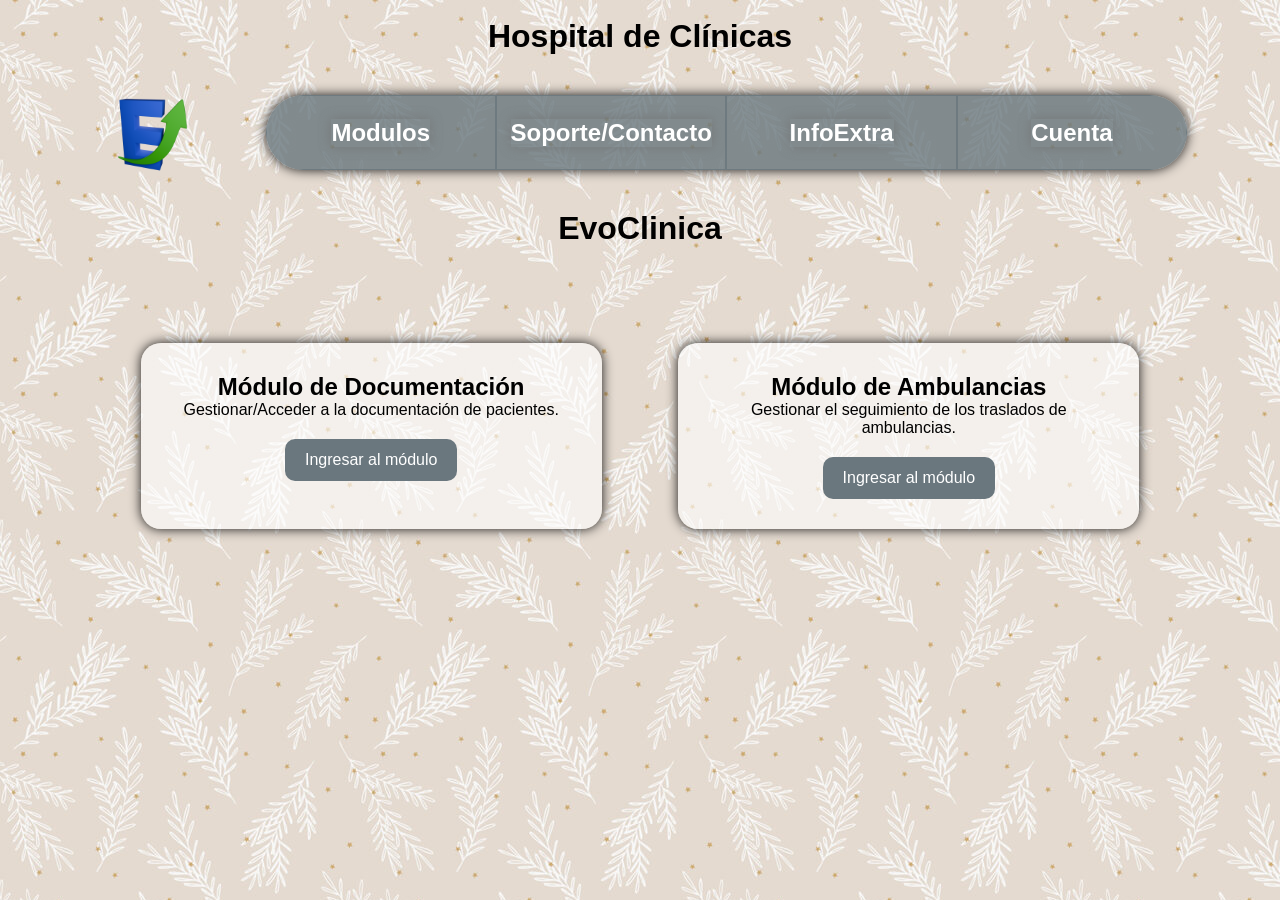
==== codigo/index.html @ e300e278 "actualización completa" ====
<!DOCTYPE html>
<html lang="es">
<head>
<meta charset="UTF-8">
<title>EvoClinica</title>
<link rel="stylesheet" href="estilos.css">
</head>
<body>
    <br><h1>Hospital de Clínicas</h1>

    <div class="flex">

    <div class="logo">
        <img src="/imagenes/logo.png">
    </div>

    <div class="contenedor">

        <section class="caja">
            <h2><a href="index.html">Modulos</h2></a>
        </section>

        <section class="caja">
            <h2><a href="contacto.html">Soporte/Contacto</h2></a>
        </section>

        <section class="caja">
            <h2><a href="info_extra.html">InfoExtra</h2></a>
        </section>

        <section class="caja">
            <h2><a href="cuenta.html">Cuenta</a></h2>
        </section>
    </div> <BR>
    </div>
     <!--  Codigo de la pagina  -->


    <header>
    <h1 align="center">EvoClinica</h1>
    </header><br><br>

<div class="modulos">
    <section class="modulo">
    <h2>Módulo de Documentación</h2>
    <p>Gestionar/Acceder a la documentación de pacientes.</p>
    <a class="boton" href="documentacion.html">Ingresar al módulo</a>
    </section>

    <section class="modulo">
    <h2>Módulo de Ambulancias</h2>
    <p>Gestionar el seguimiento de los traslados de ambulancias.</p>
    <a class="boton" href="ambulancias.html">Ingresar al módulo</a>
    </section>

</div>
</body>
</html>
---- codigo/estilos.css ----
*{
    margin: 0;
    padding: 0;
    box-sizing: border-box;
}

body{
    font-family: Arial, sans-serif;
    margin: 0;
    background-image: url("../imagenes/fondo.png");
    background-repeat: repeat;
    background-size: auto;
}

h1{
    text-align: center;
}

.flex{
    display: flex;
    align-items: center;
    width: 90%;
    margin: 20px auto;
}

.logo{
    width: 15%;
    display: flex;
    justify-content: center;
    align-items: center;
}

.logo img{
    width: 90px;
}

.caja{
    width: 25%;
    height: 75px;
    display: flex;
    justify-content: center;
    align-items: center;
    border: 1px solid rgb(106, 119, 126, 0.8);
}

.contenedor{
    display: flex;
    justify-content: space-around;
    align-items: center;
    width: 80%;
    margin: 20px auto;
    background-color: rgb(106, 119, 126, 0.8);
    border-radius: 50px;
    overflow: hidden;
        box-shadow: 0 0 12px rgba(0,0,0,.9);
}

.caja{
    width: 25%;
    height: 75px;
    display: flex;
    justify-content: center;
    align-items: center;
}

.caja a{
    color: white;
    text-decoration: none;
    font-weight: bold;
    width: 100%;
    height: 100%;
    display: flex;
    justify-content: center;
    align-items: center;
    box-shadow: 0 0 12px rgba(112, 112, 112, 0.7);
}

.caja:hover{
    background-color: #4c5458;
}

.modulos{
    width: 90%;
    margin: 60px auto;
    display: flex;
    justify-content: space-evenly;
}

.modulo{
    width: 40%;
    background-color: rgba(255, 255, 255, 0.6);
    border-radius: 20px;
    padding: 30px;
    text-align: center;
    box-shadow: 0 0 12px rgba(0,0,0,.9);
}

.boton{
    display: inline-block;
    margin-top: 20px;
    padding: 12px 20px;
    background-color: rgb(106, 119, 126);
    color: white;
    text-decoration: none;
    border-radius: 10px;
}

.boton:hover{
    background-color: #484f53;
}

/* grid */

.formulario{
    width: 50%;
    margin: 45px auto;
    padding: 30px;
    background-color: rgba(255, 255, 255, 0.6);
    border-radius: 20px;
    box-shadow: 0 0 12px rgba(0,0,0,.9);
}

.consultas{
    display: grid;
    grid-template-columns: 1fr 1fr;
    gap: 15px;
    margin-top: 20px;
}

.consultas label{
    margin-bottom: 8px;
    font-weight: bold;
}

.consultas input,
.consultas textarea{
    width: 100%;
    padding: 10px;
    border: 1px solid #bdbdbd;
    border-radius: 10px;
    font-size: 15px;
        resize: none;
                box-shadow: 0 0 12px rgba(0,0,0,.2);

}

.ancho{
    grid-column: 1 / 3;
}

.consultas button{
    padding: 12px;
    width: 180px;
    border: none;
    border-radius: 20px;
    background-color: #bdbdbd;
    color: rgb(0, 0, 0);
    font-size: 16px;
    cursor: pointer;
        box-shadow: 0 0 12px rgba(0,0,0,.9);
}

.consultas button:hover{
    background-color: #505050;
}

/* pagina de inicio de sesion */

.login{
    width: 400px;
    margin: 70px auto;
    padding: 30px;
    background-color: rgba(255,255,255,0.5);
    border-radius: 20px;
    box-shadow: 0 0 10px rgba(0,0,0,0.6);
}

.login h2{
    text-align: center;
    margin-bottom: 25px;
}

.login form{
    display: flex;
    flex-direction: column;
}

.login label{
    margin-top: 15px;
    margin-bottom: 5px;
    font-weight: bold;
}

.login input{
    padding: 10px;
    border: 1px solid #bdbdbd;
    border-radius: 10px;
    font-size: 15px;
        box-shadow: 0 0 10px rgba(0,0,0,0.5);
}
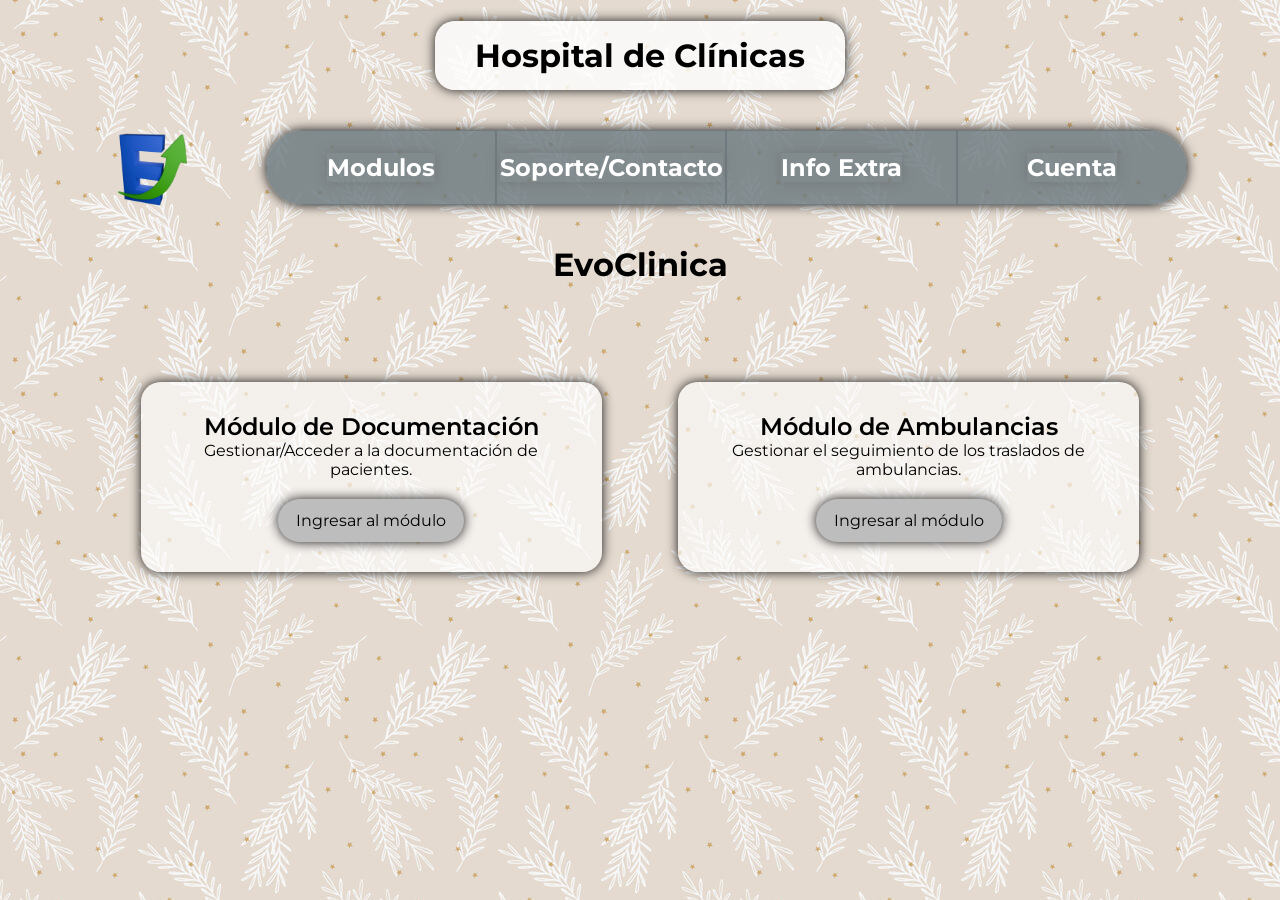
==== commit b4a86031: "Add files via upload" ====
--- a/codigo/index.html
+++ b/codigo/index.html
@@ -1,58 +1,64 @@
-<!DOCTYPE html>
-<html lang="es">
-<head>
-<meta charset="UTF-8">
-<title>EvoClinica</title>
-<link rel="stylesheet" href="estilos.css">
-</head>
-<body>
-    <br><h1>Hospital de Clínicas</h1>
-
-    <div class="flex">
-
-    <div class="logo">
-        <img src="/imagenes/logo.png">
-    </div>
-
-    <div class="contenedor">
-
-        <section class="caja">
-            <h2><a href="index.html">Modulos</h2></a>
-        </section>
-
-        <section class="caja">
-            <h2><a href="contacto.html">Soporte/Contacto</h2></a>
-        </section>
-
-        <section class="caja">
-            <h2><a href="info_extra.html">InfoExtra</h2></a>
-        </section>
-
-        <section class="caja">
-            <h2><a href="cuenta.html">Cuenta</a></h2>
-        </section>
-    </div> <BR>
-    </div>
-     <!--  Codigo de la pagina  -->
-
-
-    <header>
-    <h1 align="center">EvoClinica</h1>
-    </header><br><br>
-
-<div class="modulos">
-    <section class="modulo">
-    <h2>Módulo de Documentación</h2>
-    <p>Gestionar/Acceder a la documentación de pacientes.</p>
-    <a class="boton" href="documentacion.html">Ingresar al módulo</a>
-    </section>
-
-    <section class="modulo">
-    <h2>Módulo de Ambulancias</h2>
-    <p>Gestionar el seguimiento de los traslados de ambulancias.</p>
-    <a class="boton" href="ambulancias.html">Ingresar al módulo</a>
-    </section>
-
-</div>
-</body>
+<!DOCTYPE html>
+<html lang="es">
+<head>
+<meta charset="UTF-8">
+<title>EvoClinica</title>
+
+<link rel="preconnect" href="https://fonts.googleapis.com">
+<link rel="preconnect" href="https://fonts.gstatic.com" crossorigin>
+<link href="https://fonts.googleapis.com/css2?family=Montserrat:ital,wght@0,100..900;1,100..900&display=swap" rel="stylesheet">
+
+<link rel="stylesheet" href="estilos.css">
+</head>
+<body>
+    <br><div class="titulopagina">
+<h1>Hospital de Clínicas</h1> </div>
+
+    <div class="flex">
+
+    <div class="logo">
+        <img src="/imagenes/logo.png">
+    </div>
+
+    <div class="contenedor">
+
+        <section class="caja">
+            <h2><a href="index.html">Modulos</h2></a>
+        </section>
+
+        <section class="caja">
+            <h2><a href="contacto.html">Soporte/Contacto</h2></a>
+        </section>
+
+        <section class="caja">
+            <h2><a href="info_extra.html">Info Extra</h2></a>
+        </section>
+
+        <section class="caja">
+            <h2><a href="cuenta.html">Cuenta</a></h2>
+        </section>
+    </div> <BR>
+    </div>
+     <!--  Codigo de la pagina  -->
+
+
+    <header>
+    <h1 align="center">EvoClinica</h1>
+    </header><br><br>
+
+<div class="modulos">
+    <section class="modulo">
+    <h2>Módulo de Documentación</h2>
+    <p>Gestionar/Acceder a la documentación de pacientes.</p>
+    <a class="boton" href="documentacion.html">Ingresar al módulo</a>
+    </section>
+
+    <section class="modulo">
+    <h2>Módulo de Ambulancias</h2>
+    <p>Gestionar el seguimiento de los traslados de ambulancias.</p>
+    <a class="boton" href="ambulancias.html">Ingresar al módulo</a>
+    </section>
+
+</div>
+</body>
 </html>
--- a/codigo/estilos.css
+++ b/codigo/estilos.css
@@ -1,201 +1,319 @@
-*{
-    margin: 0;
-    padding: 0;
-    box-sizing: border-box;
-}
-
-body{
-    font-family: Arial, sans-serif;
-    margin: 0;
-    background-image: url("../imagenes/fondo.png");
-    background-repeat: repeat;
-    background-size: auto;
-}
-
-h1{
-    text-align: center;
-}
-
-.flex{
-    display: flex;
-    align-items: center;
-    width: 90%;
-    margin: 20px auto;
-}
-
-.logo{
-    width: 15%;
-    display: flex;
-    justify-content: center;
-    align-items: center;
-}
-
-.logo img{
-    width: 90px;
-}
-
-.caja{
-    width: 25%;
-    height: 75px;
-    display: flex;
-    justify-content: center;
-    align-items: center;
-    border: 1px solid rgb(106, 119, 126, 0.8);
-}
-
-.contenedor{
-    display: flex;
-    justify-content: space-around;
-    align-items: center;
-    width: 80%;
-    margin: 20px auto;
-    background-color: rgb(106, 119, 126, 0.8);
-    border-radius: 50px;
-    overflow: hidden;
-        box-shadow: 0 0 12px rgba(0,0,0,.9);
-}
-
-.caja{
-    width: 25%;
-    height: 75px;
-    display: flex;
-    justify-content: center;
-    align-items: center;
-}
-
-.caja a{
-    color: white;
-    text-decoration: none;
-    font-weight: bold;
-    width: 100%;
-    height: 100%;
-    display: flex;
-    justify-content: center;
-    align-items: center;
-    box-shadow: 0 0 12px rgba(112, 112, 112, 0.7);
-}
-
-.caja:hover{
-    background-color: #4c5458;
-}
-
-.modulos{
-    width: 90%;
-    margin: 60px auto;
-    display: flex;
-    justify-content: space-evenly;
-}
-
-.modulo{
-    width: 40%;
-    background-color: rgba(255, 255, 255, 0.6);
-    border-radius: 20px;
-    padding: 30px;
-    text-align: center;
-    box-shadow: 0 0 12px rgba(0,0,0,.9);
-}
-
-.boton{
-    display: inline-block;
-    margin-top: 20px;
-    padding: 12px 20px;
-    background-color: rgb(106, 119, 126);
-    color: white;
-    text-decoration: none;
-    border-radius: 10px;
-}
-
-.boton:hover{
-    background-color: #484f53;
-}
-
-/* grid */
-
-.formulario{
-    width: 50%;
-    margin: 45px auto;
-    padding: 30px;
-    background-color: rgba(255, 255, 255, 0.6);
-    border-radius: 20px;
-    box-shadow: 0 0 12px rgba(0,0,0,.9);
-}
-
-.consultas{
-    display: grid;
-    grid-template-columns: 1fr 1fr;
-    gap: 15px;
-    margin-top: 20px;
-}
-
-.consultas label{
-    margin-bottom: 8px;
-    font-weight: bold;
-}
-
-.consultas input,
-.consultas textarea{
-    width: 100%;
-    padding: 10px;
-    border: 1px solid #bdbdbd;
-    border-radius: 10px;
-    font-size: 15px;
-        resize: none;
-                box-shadow: 0 0 12px rgba(0,0,0,.2);
-
-}
-
-.ancho{
-    grid-column: 1 / 3;
-}
-
-.consultas button{
-    padding: 12px;
-    width: 180px;
-    border: none;
-    border-radius: 20px;
-    background-color: #bdbdbd;
-    color: rgb(0, 0, 0);
-    font-size: 16px;
-    cursor: pointer;
-        box-shadow: 0 0 12px rgba(0,0,0,.9);
-}
-
-.consultas button:hover{
-    background-color: #505050;
-}
-
-/* pagina de inicio de sesion */
-
-.login{
-    width: 400px;
-    margin: 70px auto;
-    padding: 30px;
-    background-color: rgba(255,255,255,0.5);
-    border-radius: 20px;
-    box-shadow: 0 0 10px rgba(0,0,0,0.6);
-}
-
-.login h2{
-    text-align: center;
-    margin-bottom: 25px;
-}
-
-.login form{
-    display: flex;
-    flex-direction: column;
-}
-
-.login label{
-    margin-top: 15px;
-    margin-bottom: 5px;
-    font-weight: bold;
-}
-
-.login input{
-    padding: 10px;
-    border: 1px solid #bdbdbd;
-    border-radius: 10px;
-    font-size: 15px;
-        box-shadow: 0 0 10px rgba(0,0,0,0.5);
-}
-
+*{
+    margin: 0;
+    padding: 0;
+    box-sizing: border-box;
+}
+
+body{
+    font-family: "Montserrat", sans-serif;
+    margin: 0;
+    background-image: url("../imagenes/fondo.png");
+    background-repeat: repeat;
+    background-size: auto;
+}
+
+h1{
+    font-weight: 700;
+    text-align: center;
+}
+
+h2{
+    font-weight: 600;
+}
+
+p{
+    font-weight: 400;
+}
+
+.flex{
+    display: flex;
+    align-items: center;
+    width: 90%;
+    margin: 20px auto;
+}
+
+.logo{
+    width: 15%;
+    display: flex;
+    justify-content: center;
+    align-items: center;
+}
+
+.logo img{
+    width: 90px;
+}
+
+.caja{
+    width: 25%;
+    height: 75px;
+    display: flex;
+    justify-content: center;
+    align-items: center;
+    border: 1px solid rgb(106, 119, 126, 0.8);
+}
+
+.contenedor{
+    display: flex;
+    justify-content: space-around;
+    align-items: center;
+    width: 80%;
+    margin: 20px auto;
+    background-color: rgb(106, 119, 126, 0.8);
+    border-radius: 50px;
+    overflow: hidden;
+        box-shadow: 0 0 12px rgba(0,0,0,.9);
+}
+
+.caja{
+    width: 25%;
+    height: 75px;
+    display: flex;
+    justify-content: center;
+    align-items: center;
+}
+
+.titulopagina{
+    width: fit-content  ;
+    margin: 2px auto;
+    padding: 15px 40px;
+    background-color: rgba(255,255,255,0.8);
+    border-radius: 20px;
+    text-align: center;
+        box-shadow: 0 0 12px rgba(0,0,0,.9);
+}
+
+.caja a{
+    color: white;
+    text-decoration: none;
+    font-weight: bold;
+    width: 100%;
+    height: 100%;
+    display: flex;
+    justify-content: center;
+    align-items: center;
+    box-shadow: 0 0 12px rgba(112, 112, 112, 0.7);
+}
+
+.caja:hover{
+    background-color: #4c5458;
+}
+
+.modulos{
+    width: 90%;
+    margin: 60px auto;
+    display: flex;
+    justify-content: space-evenly;
+}
+
+.modulo{
+    width: 40%;
+    background-color: rgba(255, 255, 255, 0.6);
+    border-radius: 20px;
+    padding: 30px;
+    text-align: center;
+    box-shadow: 0 0 12px rgba(0,0,0,.9);
+}
+
+.boton{
+
+        padding: 12px;
+    width: 186px;
+    border: none;
+    border-radius: 50px;
+    background-color: #bdbdbd;
+    color: rgb(0, 0, 0);
+    font-size: 16px;
+    cursor: pointer;
+        box-shadow: 0 0 12px rgba(0,0,0,.9);
+    display: inline-block;
+    margin-top: 20px;
+    text-decoration: none;
+}
+
+.boton:hover{
+    background-color: #484f53;
+}
+
+/* grid */
+
+.formulario{
+    width: 50%;
+    margin: 45px auto;
+    padding: 30px;
+    background-color: rgba(255, 255, 255, 0.6);
+    border-radius: 20px;
+    box-shadow: 0 0 12px rgba(0,0,0,.9);
+}
+
+.consultas{
+    display: grid;
+    grid-template-columns: 1fr 1fr;
+    gap: 15px;
+    margin-top: 20px;
+    padding: 10px;
+}
+
+.consultas label{
+    display: block;
+    margin-bottom: 8px;
+    font-weight: bold;
+}
+
+.consultas input,
+.consultas textarea{
+    width: 100%;
+    padding: 10px;
+    border: 1px solid #bdbdbd;
+    border-radius: 10px;
+    font-size: 15px;
+        resize: none;
+box-shadow: 0 0 12px rgba(0,0,0,.3);
+
+}
+
+.ancho{
+    grid-column: 1 / 3;
+}
+
+.consultas button{
+    padding: 12px;
+    width: 150px;
+    border: none;
+    border-radius: 50px;
+    background-color: #bdbdbd;
+    color: rgb(0, 0, 0);
+    font-size: 16px;
+    cursor: pointer;
+        box-shadow: 0 0 12px rgba(0,0,0,.9);
+}
+
+.consultas button:hover{
+    background-color: #505050;
+}
+
+/* pagina de inicio de sesion */
+
+.login{
+    width: 400px;
+    margin: 70px auto;
+    padding: 30px;
+    background-color: rgba(255,255,255,0.5);
+    border-radius: 20px;
+    box-shadow: 0 0 10px rgba(0,0,0,0.6);
+}
+
+.login h2{
+    text-align: center;
+    margin-bottom: 25px;
+}
+
+.login form{
+    display: flex;
+    flex-direction: column;
+}
+
+.login .boton{
+        padding: 12px;
+    width: 343px;
+    border: none;
+    border-radius: 50px;
+    background-color: #bdbdbd;
+    color: rgb(0, 0, 0);
+    font-size: 16px;
+    cursor: pointer;
+        box-shadow: 0 0 12px rgba(0,0,0,.9);
+}
+
+.login label{
+    margin-top: 15px;
+    margin-bottom: 5px;
+    font-weight: bold;
+}
+
+.login input{
+    padding: 10px;
+    border: 1px solid #bdbdbd;
+    border-radius: 10px;
+    font-size: 15px;
+        box-shadow: 0 0 10px rgba(0,0,0,0.5);
+}
+
+/*cuenta*/
+
+.cuenta{
+    width: 50%;
+    margin: 50px auto;
+    padding: 35px;
+    background-color: rgba(255,255,255,0.6);
+    border-radius: 20px;
+    box-shadow: 0 0 12px rgba(0,0,0,.9);
+    text-align: center;
+}
+
+.fotoperfil{
+    width: 110px;
+    height: 110px;
+    margin: 0 auto 20px;
+    display: flex;
+    justify-content: center;
+    align-items: center;
+    background-color: #bdbdbd;
+    border: 5px solid white;
+    border-radius: 50%;
+    box-shadow: 0 0 10px rgba(0,0,0,.7);
+}
+
+.cuenta h2{
+    margin-bottom: 30px;
+}
+
+.GridCuenta{
+    display: grid;
+    grid-template-columns: 1fr 1fr;
+    gap: 25px;
+    text-align: left;
+}
+
+.datoscuenta{
+    padding: 20px;
+    background-color: rgba(255,255,255,0.9);
+    border-radius: 20px;
+    box-shadow: 0 0 8px rgba(0,0,0,.4);
+}
+
+.datoscuenta label{
+    display: block;
+    margin-bottom: 8px;
+    font-weight: bold;
+}
+
+.cerrarsesion{
+    margin-top: 30px;
+    background-color: #bdbdbd;
+}
+
+.cerrarsesion:hover{
+    background-color: #484f53;
+}
+
+.login select{
+    padding: 10px;
+    border: 1px solid #bdbdbd;
+    border-radius: 10px;
+    font-size: 15px;
+    font-family: "Montserrat", sans-serif;
+    background-color: white;
+    box-shadow: 0 0 10px rgba(0,0,0,0.5);
+    cursor: pointer;
+}
+
+.login select:focus{
+    outline: none;
+    border-color: #484f53;
+}
+
+a{
+    color: black;
+    text-decoration: none;
+
+}
